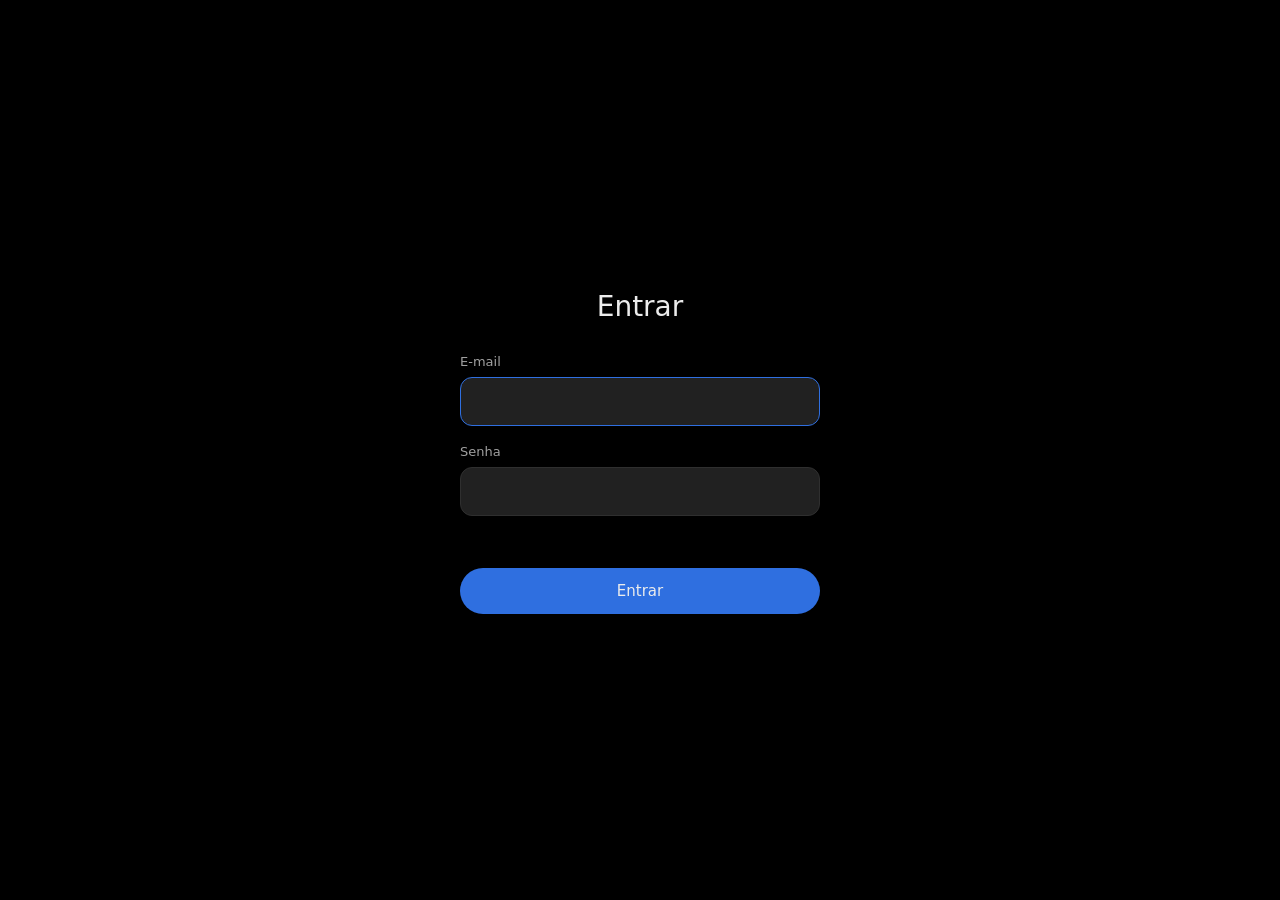
==== index.html @ fbea32f2 "feat(frontend): tela de login e painel do atendente e do administrador" ====
<!DOCTYPE html>
<html lang="pt-BR">
<head>
  <meta charset="UTF-8">
  <meta name="viewport" content="width=device-width, initial-scale=1">
  <title>Entrar</title>
  <link rel="stylesheet" href="style.css">
</head>
<body data-page="login">
  <main class="login">
    <form id="login-form" novalidate>
      <h1>Entrar</h1>
      <div class="field">
        <label for="email">E-mail</label>
        <input id="email" name="email" type="email" autocomplete="username" required autofocus>
      </div>
      <div class="field">
        <label for="password">Senha</label>
        <input id="password" name="password" type="password" autocomplete="current-password" required>
      </div>
      <p class="error" id="login-error" role="alert"></p>
      <button class="primary" id="login-btn" type="submit">Entrar</button>
    </form>
  </main>
  <script src="app.js"></script>
</body>
</html>
---- style.css ----
:root {
  --bg: #000;
  --surface: #212121;
  --surface-2: #181818;
  --line: #2f2f2f;
  --text: #ececec;
  --muted: #a0a0a0;
  --blue: #2f6fe0;
  --blue-hover: #4682f0;
  --danger: #f0605d;
  font-family: Inter, system-ui, -apple-system, "Segoe UI", Roboto, sans-serif;
}
* { box-sizing: border-box; }
html, body { height: 100%; }
body { margin: 0; background: var(--bg); color: var(--text); font-size: 15px; line-height: 1.5; }
button, input, select, textarea { font: inherit; color: inherit; }
button { cursor: pointer; }
:focus-visible { outline: 2px solid var(--blue-hover); outline-offset: 2px; }
[hidden] { display: none !important; }

/* ---------- Login ---------- */
.login { min-height: 100%; display: grid; place-items: center; padding: 24px; }
.login form { width: 100%; max-width: 360px; display: flex; flex-direction: column; gap: 16px; }
.login h1 { font-size: 28px; font-weight: 500; margin: 0 0 8px; text-align: center; }
.field { display: flex; flex-direction: column; gap: 6px; }
.field label { color: var(--muted); font-size: 13px; }
.field input, .field select, .field textarea {
  background: var(--surface); border: 1px solid var(--line); border-radius: 12px;
  padding: 12px 14px; width: 100%;
}
.field textarea { resize: vertical; min-height: 80px; }
.field input:focus, .field select:focus, .field textarea:focus { border-color: var(--blue); outline: none; }
.primary {
  background: var(--blue); border: 0; border-radius: 999px; padding: 12px 20px; font-weight: 500;
}
.primary:hover { background: var(--blue-hover); }
.primary:disabled { opacity: .6; cursor: wait; }
.error { color: var(--danger); min-height: 1.4em; margin: 0; font-size: 14px; }

/* ---------- App ---------- */
.top { position: fixed; inset: 0 0 auto 0; display: flex; justify-content: flex-end; align-items: center; gap: 12px; padding: 14px 20px; color: var(--muted); font-size: 14px; }
.ghost { background: none; border: 1px solid var(--line); border-radius: 999px; padding: 6px 14px; color: var(--text); }
.ghost:hover { background: var(--surface); }

.stage { min-height: 100%; display: flex; flex-direction: column; align-items: center; justify-content: center; padding: 72px 24px 12vh; }
.stage.has-panel { justify-content: flex-start; padding-top: 88px; }
.stage h1 { font-size: 28px; font-weight: 500; margin: 0 0 28px; text-align: center; }
.stage.has-panel h1 { font-size: 22px; margin-bottom: 18px; }

.bar-wrap { position: relative; width: 100%; max-width: 768px; }
.bar { display: flex; align-items: center; gap: 8px; background: var(--surface); border-radius: 999px; padding: 8px 8px 8px 10px; }
.bar input { flex: 1; min-width: 0; background: none; border: 0; outline: none; padding: 8px 4px; }
.bar input::placeholder { color: var(--muted); }
.icon { display: grid; place-items: center; width: 36px; height: 36px; border-radius: 50%; background: none; border: 0; }
.icon:hover { background: #2f2f2f; }
.send { display: grid; place-items: center; width: 36px; height: 36px; border-radius: 50%; border: 0; background: var(--blue); }
.send:hover { background: var(--blue-hover); }
svg { width: 20px; height: 20px; fill: none; stroke: currentColor; stroke-width: 1.8; stroke-linecap: round; stroke-linejoin: round; }

.menu { position: absolute; top: calc(100% + 8px); left: 0; z-index: 5; min-width: 220px; background: var(--surface); border: 1px solid var(--line); border-radius: 14px; padding: 6px; display: flex; flex-direction: column; }
.menu button { background: none; border: 0; text-align: left; padding: 10px 12px; border-radius: 8px; }
.menu button:hover { background: #2f2f2f; }

.shortcuts { width: 100%; max-width: 768px; margin-top: 18px; display: flex; flex-direction: column; }
.shortcuts button { display: flex; align-items: center; gap: 14px; background: none; border: 0; text-align: left; padding: 13px 18px; border-radius: 12px; color: #d0d0d0; }
.shortcuts button:hover { background: var(--surface-2); }
.shortcuts svg { color: var(--muted); }
.stage.has-panel .shortcuts { display: none; }

.panel { width: 100%; max-width: 920px; margin-top: 24px; }
.panel-head { display: flex; justify-content: space-between; align-items: center; margin-bottom: 12px; }
.panel-head h2 { font-size: 17px; font-weight: 500; margin: 0; }
.table-scroll { overflow-x: auto; border: 1px solid var(--line); border-radius: 14px; }
table { width: 100%; border-collapse: collapse; font-size: 14px; }
th, td { text-align: left; padding: 11px 14px; border-bottom: 1px solid var(--line); vertical-align: top; }
th { color: var(--muted); font-weight: 400; white-space: nowrap; }
tr:last-child td { border-bottom: 0; }
.del { background: none; border: 1px solid var(--line); color: var(--danger); border-radius: 8px; padding: 4px 10px; font-size: 13px; }
.del:hover { background: #2a1514; }
.empty, .loading { color: var(--muted); padding: 28px; text-align: center; }
dialog { background: var(--surface); color: var(--text); border: 1px solid var(--line); border-radius: 18px; padding: 24px; width: min(420px, calc(100% - 32px)); }
dialog::backdrop { background: rgba(0, 0, 0, .7); }
dialog form { display: flex; flex-direction: column; gap: 14px; }
dialog h3 { margin: 0 0 4px; font-size: 18px; font-weight: 500; }
.actions { display: flex; justify-content: flex-end; gap: 10px; margin-top: 4px; }
.toast { position: fixed; bottom: 24px; left: 50%; transform: translateX(-50%); background: var(--surface); border: 1px solid var(--line); border-radius: 999px; padding: 10px 18px; z-index: 20; }
.toast.err { color: var(--danger); }

@media (max-width: 560px) {
  .stage h1, .login h1 { font-size: 24px; }
  .who { display: none; }
}
@media (prefers-reduced-motion: no-preference) {
  .menu, dialog[open] { animation: pop .12s ease-out; }
  @keyframes pop { from { opacity: 0; transform: translateY(-4px); } }
}

/* ---------- Barra lateral ---------- */
.layout { display: flex; min-height: 100vh; }
.content { flex: 1; min-width: 0; position: relative; }
.top { position: absolute; }
.stage { min-height: 100vh; }
.sidebar { width: 280px; flex: none; position: sticky; top: 0; height: 100vh; overflow-y: auto; padding: 12px 10px; border-right: 1px solid var(--line); background: var(--bg); }
.side-nav { display: flex; flex-direction: column; gap: 2px; }
.side-nav button { display: flex; align-items: center; gap: 12px; width: 100%; background: none; border: 0; border-radius: 12px; padding: 10px 12px; text-align: left; }
.side-nav button:hover { background: var(--surface-2); }
.side-nav button.active { background: var(--surface); }
#nav-toggle { display: none; margin-right: auto; }
@media (max-width: 800px) {
  .sidebar { position: fixed; left: 0; z-index: 30; transform: translateX(-100%); }
  body.nav-open .sidebar { transform: none; box-shadow: 0 0 0 100vmax rgba(0, 0, 0, .6); }
  #nav-toggle { display: grid; }
}
.side-label { color: var(--muted); font-size: 12px; text-transform: uppercase; letter-spacing: .04em; margin: 18px 12px 6px; }
body:not(.is-admin) [data-admin] { display: none !important; }

/* ---------- Sugestões ---------- */
.stage.has-results { justify-content: flex-start; padding-top: 88px; }
.stage.has-results h1 { font-size: 22px; margin-bottom: 18px; }
.stage.has-results .shortcuts { display: none; }
.results { width: 100%; max-width: 768px; margin-top: 20px; display: flex; flex-direction: column; gap: 14px; }
.results-head { color: var(--muted); font-size: 14px; margin: 0; }
.card { background: var(--surface-2); border: 1px solid var(--line); border-radius: 16px; padding: 16px 18px; }
.card header { display: flex; justify-content: space-between; align-items: baseline; gap: 12px; }
.card h3 { margin: 0; font-size: 16px; font-weight: 500; }
.card .meta { color: var(--muted); font-size: 13px; margin: 2px 0 10px; }
.card footer { display: flex; align-items: center; gap: 8px; flex-wrap: wrap; margin-top: 12px; }
.score { color: var(--muted); font-size: 12px; white-space: nowrap; }
.resolution { white-space: pre-wrap; background: var(--surface); border-radius: 10px; padding: 10px 12px; font-size: 14px; }
.chip { background: none; border: 1px solid var(--line); border-radius: 999px; padding: 4px 12px; font-size: 13px; }
.chip:hover { background: var(--surface); }
.chip.on { background: var(--blue); border-color: var(--blue); }
.link { background: none; border: 0; color: var(--blue-hover); padding: 4px 6px; margin-left: auto; font-size: 13px; }
.link:hover { text-decoration: underline; }
.top-tickets .link { margin: 0; padding: 0; font-size: inherit; }
.hint { color: var(--muted); font-size: 13px; margin: 0; }

/* ---------- Listas e diálogos ---------- */
.panel-head { flex-wrap: wrap; gap: 10px; }
.panel-tools { display: flex; gap: 8px; align-items: center; flex-wrap: wrap; }
.panel-tools input, .panel-tools select { background: var(--surface); border: 1px solid var(--line); border-radius: 999px; padding: 6px 12px; font-size: 14px; }
.panel-tools input { width: 180px; }
.clickable { cursor: pointer; }
.clickable:hover td { background: var(--surface-2); }
.row-actions { white-space: nowrap; text-align: right; }
.mini { background: none; border: 1px solid var(--line); border-radius: 8px; padding: 4px 10px; font-size: 13px; }
.mini:hover { background: var(--surface); }
td.small { font-size: 13px; color: var(--muted); max-width: 360px; }
.badge { display: inline-block; border-radius: 999px; padding: 1px 10px; font-size: 12px; background: var(--surface); border: 1px solid var(--line); white-space: nowrap; }
.badge.ok, .badge.resolved { color: #6fd08c; border-color: #2d5a3a; }
.badge.off { color: var(--danger); border-color: #5a2d2d; }
.badge.in_progress { color: #e6c15a; border-color: #5a4d2d; }
dialog.wide { width: min(640px, calc(100% - 32px)); }
dialog .row { display: grid; grid-template-columns: repeat(auto-fit, minmax(150px, 1fr)); gap: 12px; }
.view { display: flex; flex-direction: column; gap: 12px; }
.view h4 { margin: 6px 0 0; font-size: 14px; font-weight: 500; color: var(--muted); }
.details { display: grid; grid-template-columns: repeat(auto-fit, minmax(170px, 1fr)); gap: 10px 16px; margin: 0; }
.details dt { color: var(--muted); font-size: 12px; }
.details dd { margin: 0; font-size: 14px; }
#view-delete { margin-right: auto; }
.import-errors { color: var(--danger); font-size: 13px; max-height: 160px; overflow-y: auto; padding-left: 18px; }

/* ---------- Estatísticas ---------- */
.stats { display: grid; grid-template-columns: repeat(auto-fit, minmax(180px, 1fr)); gap: 12px; }
.stat { background: var(--surface-2); border: 1px solid var(--line); border-radius: 14px; padding: 14px 16px; display: flex; flex-direction: column; gap: 2px; }
.stat span { color: var(--muted); font-size: 13px; }
.stat strong { font-size: 26px; font-weight: 500; }
.stat small { color: var(--muted); font-size: 12px; }
h3.sub { font-size: 15px; font-weight: 500; margin: 22px 0 8px; }
.top-tickets { margin: 0; padding-left: 20px; }
.top-tickets li + li { margin-top: 6px; }
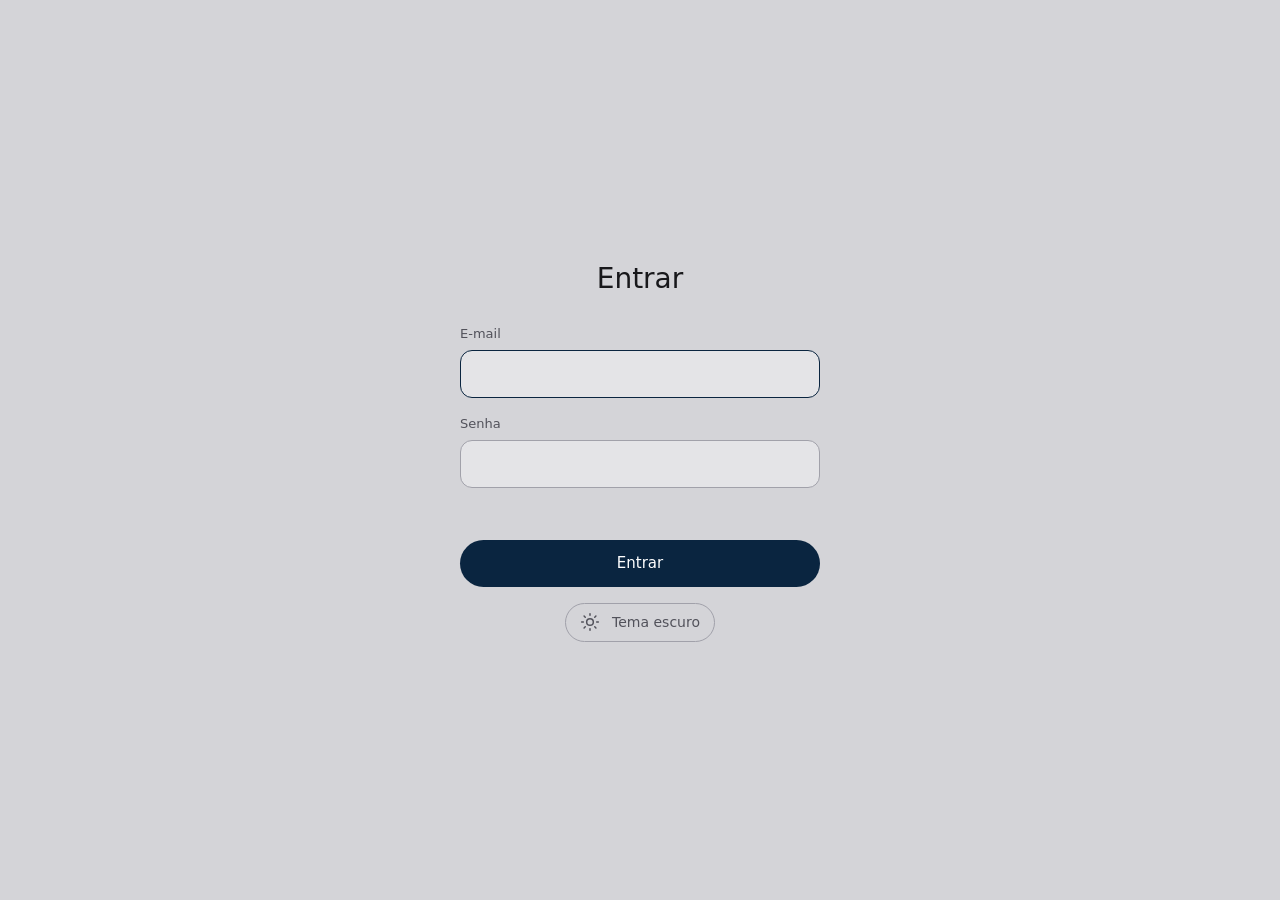
==== commit deb5d75b: "fix: tema dark e light. E logo GPR5" ====
--- a/index.html
+++ b/index.html
@@ -5,6 +5,13 @@
   <meta name="viewport" content="width=device-width, initial-scale=1">
   <title>Entrar</title>
   <link rel="stylesheet" href="style.css">
+  <script>
+    (function () {
+      var t = localStorage.getItem("theme");
+      if (t !== "light" && t !== "dark") t = matchMedia("(prefers-color-scheme: light)").matches ? "light" : "dark";
+      document.documentElement.setAttribute("data-theme", t);
+    })();
+  </script>
 </head>
 <body data-page="login">
   <main class="login">
@@ -20,6 +27,12 @@
       </div>
       <p class="error" id="login-error" role="alert"></p>
       <button class="primary" id="login-btn" type="submit">Entrar</button>
+      <button type="button" class="theme-toggle" id="theme-toggle" aria-label="Alternar tema">
+        <svg class="theme-icon-moon" viewBox="0 0 24 24"><path d="M21 14.5A8.5 8.5 0 019.5 3 7 7 0 1019 16.5c.7-.6 1.3-1.3 2-2z"/></svg>
+        <svg class="theme-icon-sun" viewBox="0 0 24 24"><circle cx="12" cy="12" r="4"/><path d="M12 2v2M12 20v2M4.9 4.9l1.4 1.4M17.7 17.7l1.4 1.4M2 12h2M20 12h2M4.9 19.1l1.4-1.4M17.7 6.3l1.4-1.4"/></svg>
+        <span class="theme-label-dark">Tema claro</span>
+        <span class="theme-label-light">Tema escuro</span>
+      </button>
     </form>
   </main>
   <script src="app.js"></script>
--- a/style.css
+++ b/style.css
@@ -3,16 +3,36 @@
   --surface: #212121;
   --surface-2: #181818;
   --line: #2f2f2f;
+  --hover: #2f2f2f;
   --text: #ececec;
   --muted: #a0a0a0;
   --blue: #2f6fe0;
   --blue-hover: #4682f0;
   --danger: #f0605d;
+  --danger-bg: #2a1514;
+  --backdrop: rgba(0, 0, 0, .7);
+  color-scheme: dark;
   font-family: Inter, system-ui, -apple-system, "Segoe UI", Roboto, sans-serif;
+}
+[data-theme="light"] {
+  --bg: #d4d4d8;
+  --surface: #e4e4e7;
+  --surface-2: #c8c8ce;
+  --line: #a1a1aa;
+  --hover: #bdbdc4;
+  --text: #18181b;
+  --muted: #52525b;
+  --blue: #0A2540;
+  --blue-hover: #071b2e;
+  --brand: #0A2540;
+  --danger: #dc2626;
+  --danger-bg: #fee2e2;
+  --backdrop: rgba(24, 24, 27, .45);
+  color-scheme: light;
 }
 * { box-sizing: border-box; }
 html, body { height: 100%; }
-body { margin: 0; background: var(--bg); color: var(--text); font-size: 15px; line-height: 1.5; }
+body { margin: 0; background: var(--bg); color: var(--text); font-size: 15px; line-height: 1.5; transition: background .15s ease, color .15s ease; }
 button, input, select, textarea { font: inherit; color: inherit; }
 button { cursor: pointer; }
 :focus-visible { outline: 2px solid var(--blue-hover); outline-offset: 2px; }
@@ -31,14 +51,21 @@
 .field textarea { resize: vertical; min-height: 80px; }
 .field input:focus, .field select:focus, .field textarea:focus { border-color: var(--blue); outline: none; }
 .primary {
-  background: var(--blue); border: 0; border-radius: 999px; padding: 12px 20px; font-weight: 500;
+  background: var(--blue); color: #fff; border: 0; border-radius: 999px; padding: 12px 20px; font-weight: 500;
 }
 .primary:hover { background: var(--blue-hover); }
 .primary:disabled { opacity: .6; cursor: wait; }
 .error { color: var(--danger); min-height: 1.4em; margin: 0; font-size: 14px; }
 
 /* ---------- App ---------- */
-.top { position: fixed; inset: 0 0 auto 0; display: flex; justify-content: flex-end; align-items: center; gap: 12px; padding: 14px 20px; color: var(--muted); font-size: 14px; }
+.top { position: fixed; inset: 0 0 auto 0; display: flex; justify-content: flex-end; align-items: center; gap: 12px; padding: 10px 20px; color: var(--muted); font-size: 14px; }
+#nav-toggle { margin-right: auto; }
+.brand { display: flex; align-items: center; justify-content: center; line-height: 0; margin: 0 0 28px; position: relative; top: -70px; }
+.brand img { height: 110px; width: auto; display: block; border-radius: 6px; }
+.stage.has-panel .brand,
+.stage.has-results .brand { margin: 0 0 14px; top: 0; }
+.stage.has-panel .brand img,
+.stage.has-results .brand img { height: 64px; }
 .ghost { background: none; border: 1px solid var(--line); border-radius: 999px; padding: 6px 14px; color: var(--text); }
 .ghost:hover { background: var(--surface); }
 
@@ -52,17 +79,17 @@
 .bar input { flex: 1; min-width: 0; background: none; border: 0; outline: none; padding: 8px 4px; }
 .bar input::placeholder { color: var(--muted); }
 .icon { display: grid; place-items: center; width: 36px; height: 36px; border-radius: 50%; background: none; border: 0; }
-.icon:hover { background: #2f2f2f; }
-.send { display: grid; place-items: center; width: 36px; height: 36px; border-radius: 50%; border: 0; background: var(--blue); }
+.icon:hover { background: var(--hover); }
+.send { display: grid; place-items: center; width: 36px; height: 36px; border-radius: 50%; border: 0; background: var(--blue); color: #fff; }
 .send:hover { background: var(--blue-hover); }
 svg { width: 20px; height: 20px; fill: none; stroke: currentColor; stroke-width: 1.8; stroke-linecap: round; stroke-linejoin: round; }
 
 .menu { position: absolute; top: calc(100% + 8px); left: 0; z-index: 5; min-width: 220px; background: var(--surface); border: 1px solid var(--line); border-radius: 14px; padding: 6px; display: flex; flex-direction: column; }
 .menu button { background: none; border: 0; text-align: left; padding: 10px 12px; border-radius: 8px; }
-.menu button:hover { background: #2f2f2f; }
+.menu button:hover { background: var(--hover); }
 
 .shortcuts { width: 100%; max-width: 768px; margin-top: 18px; display: flex; flex-direction: column; }
-.shortcuts button { display: flex; align-items: center; gap: 14px; background: none; border: 0; text-align: left; padding: 13px 18px; border-radius: 12px; color: #d0d0d0; }
+.shortcuts button { display: flex; align-items: center; gap: 14px; background: none; border: 0; text-align: left; padding: 13px 18px; border-radius: 12px; color: var(--text); }
 .shortcuts button:hover { background: var(--surface-2); }
 .shortcuts svg { color: var(--muted); }
 .stage.has-panel .shortcuts { display: none; }
@@ -70,16 +97,16 @@
 .panel { width: 100%; max-width: 920px; margin-top: 24px; }
 .panel-head { display: flex; justify-content: space-between; align-items: center; margin-bottom: 12px; }
 .panel-head h2 { font-size: 17px; font-weight: 500; margin: 0; }
-.table-scroll { overflow-x: auto; border: 1px solid var(--line); border-radius: 14px; }
+.table-scroll { overflow-x: auto; border: 1px solid var(--line); border-radius: 14px; background: var(--surface); }
 table { width: 100%; border-collapse: collapse; font-size: 14px; }
 th, td { text-align: left; padding: 11px 14px; border-bottom: 1px solid var(--line); vertical-align: top; }
 th { color: var(--muted); font-weight: 400; white-space: nowrap; }
 tr:last-child td { border-bottom: 0; }
 .del { background: none; border: 1px solid var(--line); color: var(--danger); border-radius: 8px; padding: 4px 10px; font-size: 13px; }
-.del:hover { background: #2a1514; }
+.del:hover { background: var(--danger-bg); }
 .empty, .loading { color: var(--muted); padding: 28px; text-align: center; }
 dialog { background: var(--surface); color: var(--text); border: 1px solid var(--line); border-radius: 18px; padding: 24px; width: min(420px, calc(100% - 32px)); }
-dialog::backdrop { background: rgba(0, 0, 0, .7); }
+dialog::backdrop { background: var(--backdrop); }
 dialog form { display: flex; flex-direction: column; gap: 14px; }
 dialog h3 { margin: 0 0 4px; font-size: 18px; font-weight: 500; }
 .actions { display: flex; justify-content: flex-end; gap: 10px; margin-top: 4px; }
@@ -105,14 +132,57 @@
 .side-nav button { display: flex; align-items: center; gap: 12px; width: 100%; background: none; border: 0; border-radius: 12px; padding: 10px 12px; text-align: left; }
 .side-nav button:hover { background: var(--surface-2); }
 .side-nav button.active { background: var(--surface); }
-#nav-toggle { display: none; margin-right: auto; }
+#nav-toggle { display: none; }
+
+/* Tema claro: sidebar e barra de pesquisa na cor da marca */
+[data-theme="light"] .sidebar {
+  background: var(--brand);
+  border-right-color: transparent;
+  color: #fff;
+}
+[data-theme="light"] .side-nav button { color: #fff; }
+[data-theme="light"] .side-nav button:hover { background: rgba(255, 255, 255, .16); }
+[data-theme="light"] .side-nav button.active { background: rgba(255, 255, 255, .24); }
+[data-theme="light"] .side-label { color: rgba(255, 255, 255, .75); }
+[data-theme="light"] .side-nav svg { color: #fff; }
+[data-theme="light"] .theme-toggle { color: #fff; }
+[data-theme="light"] .theme-toggle:hover { background: rgba(255, 255, 255, .16); }
+[data-theme="light"] .bar {
+  background: var(--brand);
+  color: #fff;
+}
+[data-theme="light"] .bar input { color: #fff; }
+[data-theme="light"] .bar input::placeholder { color: rgba(255, 255, 255, .75); }
+[data-theme="light"] .bar .icon { color: #fff; }
+[data-theme="light"] .bar .icon:hover { background: rgba(255, 255, 255, .16); }
+[data-theme="light"] .bar .send { background: #fff; color: var(--brand); }
+[data-theme="light"] .bar .send:hover { background: #f0fdfa; }
 @media (max-width: 800px) {
   .sidebar { position: fixed; left: 0; z-index: 30; transform: translateX(-100%); }
-  body.nav-open .sidebar { transform: none; box-shadow: 0 0 0 100vmax rgba(0, 0, 0, .6); }
+  body.nav-open .sidebar { transform: none; box-shadow: 0 0 0 100vmax var(--backdrop); }
   #nav-toggle { display: grid; }
 }
 .side-label { color: var(--muted); font-size: 12px; text-transform: uppercase; letter-spacing: .04em; margin: 18px 12px 6px; }
 body:not(.is-admin) [data-admin] { display: none !important; }
+
+/* ---------- Tema ---------- */
+.theme-toggle {
+  display: flex; align-items: center; gap: 12px; width: 100%;
+  background: none; border: 0; border-radius: 12px; padding: 10px 12px; text-align: left; color: var(--text);
+}
+.theme-toggle:hover { background: var(--surface-2); }
+.login .theme-toggle {
+  width: auto; justify-content: center; margin: 0 auto;
+  border: 1px solid var(--line); border-radius: 999px; padding: 8px 14px; font-size: 14px; color: var(--muted);
+}
+.login .theme-toggle:hover { background: var(--surface); color: var(--text); }
+.theme-toggle .theme-icon-sun { display: none; }
+[data-theme="light"] .theme-toggle .theme-icon-moon { display: none; }
+[data-theme="light"] .theme-toggle .theme-icon-sun { display: block; }
+.theme-toggle .theme-label-dark { display: inline; }
+.theme-toggle .theme-label-light { display: none; }
+[data-theme="light"] .theme-toggle .theme-label-dark { display: none; }
+[data-theme="light"] .theme-toggle .theme-label-light { display: inline; }
 
 /* ---------- Sugestões ---------- */
 .stage.has-results { justify-content: flex-start; padding-top: 88px; }
@@ -129,7 +199,7 @@
 .resolution { white-space: pre-wrap; background: var(--surface); border-radius: 10px; padding: 10px 12px; font-size: 14px; }
 .chip { background: none; border: 1px solid var(--line); border-radius: 999px; padding: 4px 12px; font-size: 13px; }
 .chip:hover { background: var(--surface); }
-.chip.on { background: var(--blue); border-color: var(--blue); }
+.chip.on { background: var(--blue); border-color: var(--blue); color: #fff; }
 .link { background: none; border: 0; color: var(--blue-hover); padding: 4px 6px; margin-left: auto; font-size: 13px; }
 .link:hover { text-decoration: underline; }
 .top-tickets .link { margin: 0; padding: 0; font-size: inherit; }
@@ -150,6 +220,10 @@
 .badge.ok, .badge.resolved { color: #6fd08c; border-color: #2d5a3a; }
 .badge.off { color: var(--danger); border-color: #5a2d2d; }
 .badge.in_progress { color: #e6c15a; border-color: #5a4d2d; }
+[data-theme="light"] .badge.ok,
+[data-theme="light"] .badge.resolved { color: #15803d; border-color: #86efac; }
+[data-theme="light"] .badge.off { border-color: #fca5a5; }
+[data-theme="light"] .badge.in_progress { color: #a16207; border-color: #fde68a; }
 dialog.wide { width: min(640px, calc(100% - 32px)); }
 dialog .row { display: grid; grid-template-columns: repeat(auto-fit, minmax(150px, 1fr)); gap: 12px; }
 .view { display: flex; flex-direction: column; gap: 12px; }
